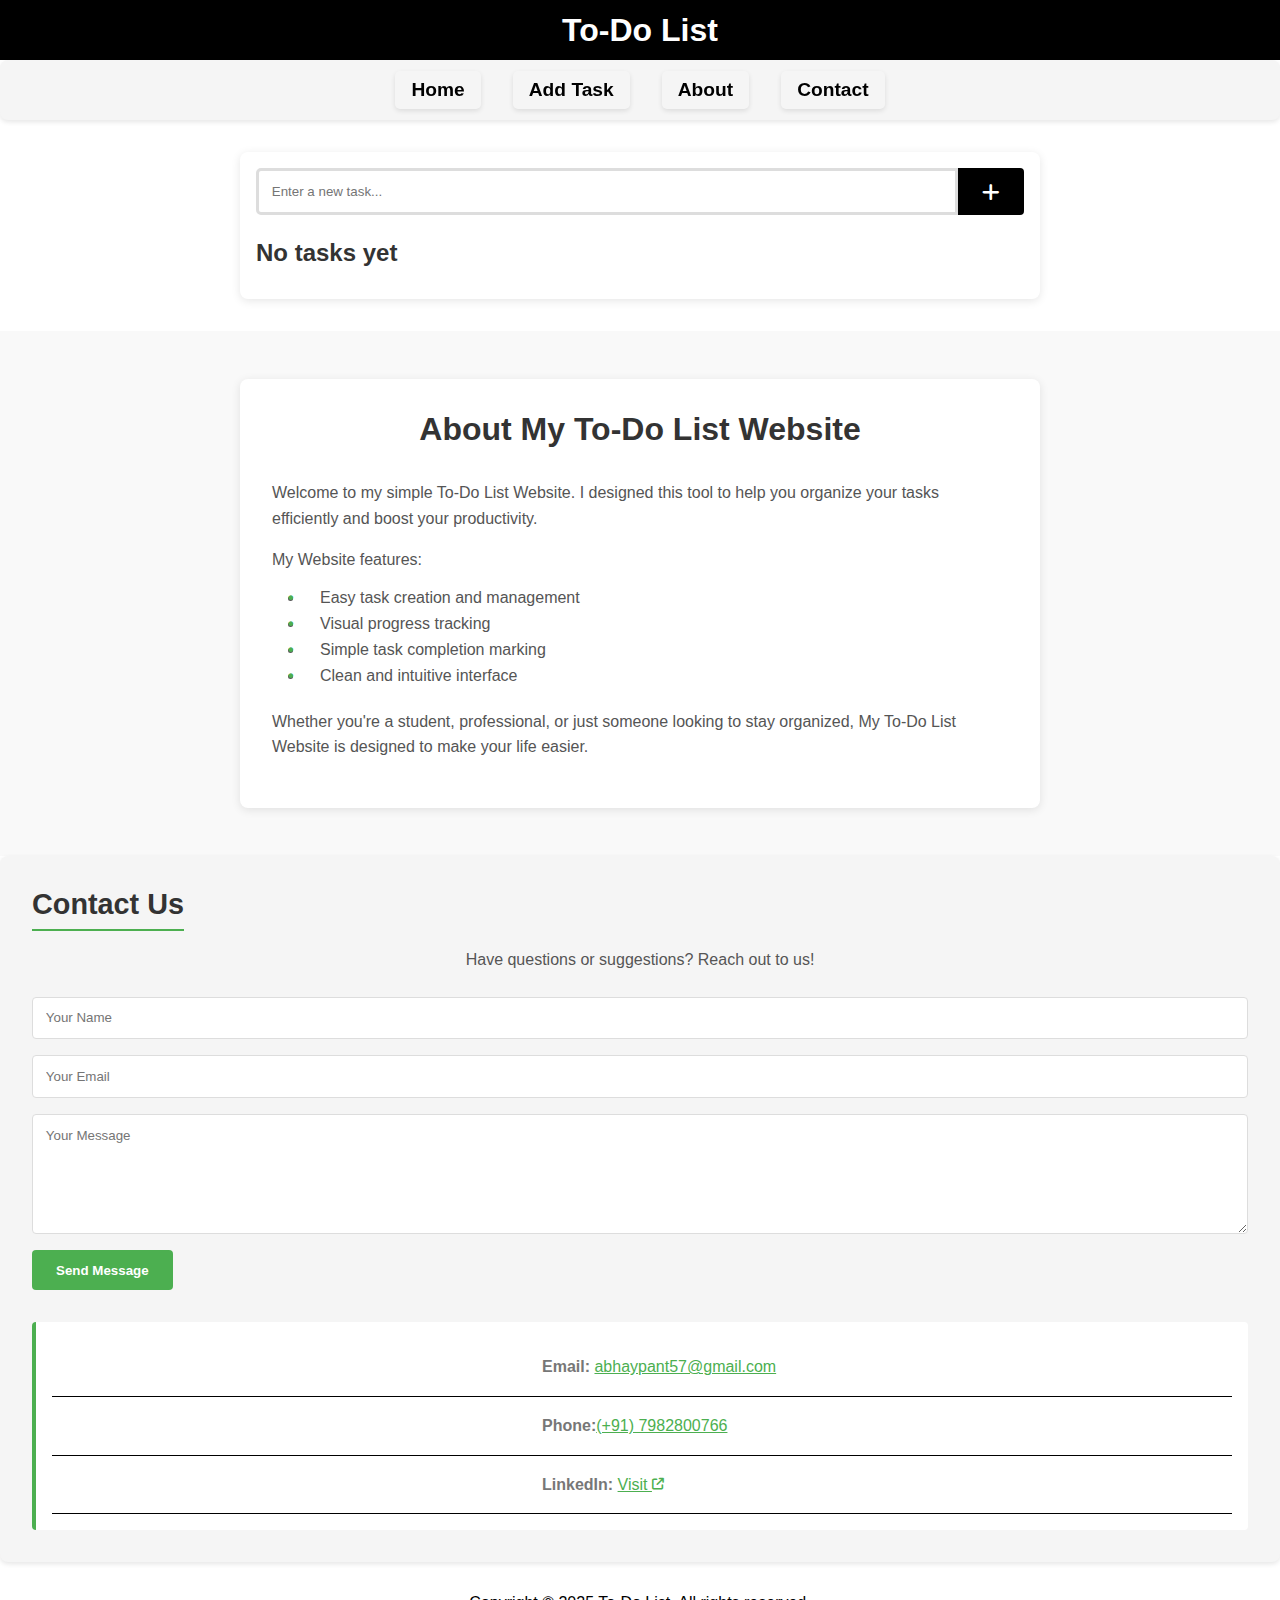
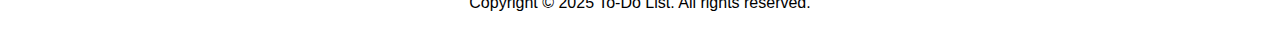
==== index2.html @ d9b7ffd4 "Add files via upload" ====
<!DOCTYPE html>
<html lang="en">
<head>
    <meta charset="UTF-8">
    <meta name="viewport" content="width=device-width, initial-scale=1.0">
    <title>To-Do List | Task Management Tool</title>
    <link rel="stylesheet" href="styling2.css">
    <link rel="stylesheet" href="https://cdnjs.cloudflare.com/ajax/libs/font-awesome/6.7.2/css/all.min.css" integrity="sha512-Evv84Mr4kqVGRNSgIGL/F/aIDqQb7xQ2vcrdIwxfjThSH8CSR7PBEakCr51Ck+w+/U6swU2Im1vVX0SVk9ABhg==" crossorigin="anonymous" referrerpolicy="no-referrer" />
</head>
<body>
<header>
    <nav>
        <div class="title">
            To-Do List
             
        </div>
           
        <div class="menu">
            <a href="#" class="click">Home</a>
             <a href="#" class="click" id="addtask">Add Task</a>
             
       
             
       
            <a href="#about" class="click">About</a>
            <a style="cursor: pointer;" class="contact-link click">Contact</a>
           
        </div>
    </nav>
</header>
<main>
    <section class="task-container">
 
        <div class="add-task">
            <input type="text" id="taskInput" placeholder="Enter a new task...">
            <button id="addBtn"><i class="fa-solid fa-plus fa-xl" style="color: #ffffff;"></i></button>
        </div>
        <div class="task-list">
            <div class="progress-container">
            <h2 class="progress-title">Progress</h2>
            <div class="progress-bar">
                <div class="progress-bar-fill"></div>
            </div>
            </div>
            <h2 class="task-title">Your Tasks</h2>
            <ul id="tasks"></ul>
        </div>
 
    </section>

<section class="about-section" id="about">
    <div class="about-container">
        <h2 class="about-title">About My To-Do List Website</h2>
        <div class="about-content">
            <div class="about-text">
                <p>Welcome to my simple To-Do List Website. I designed this tool to help you organize your tasks efficiently and boost your productivity.</p>
                <p>My Website features:</p>
                <ul class="about-features">
                    <li>Easy task creation and management</li>
                    <li>Visual progress tracking</li>
                    <li>Simple task completion marking</li>
                    <li>Clean and intuitive interface</li>
                </ul>
                <p>Whether you're a student, professional, or just someone looking to stay organized, My To-Do List Website is designed to make your life easier.</p>
            </div>
            
        </div>
    </div>
</section>


    
     
<script src="js2.js"></script>
</main>
<footer>
    <div class="contact-section" id="contactsection">
        <h3 class="contact-title">Contact Us</h3>
        <p>Have questions or suggestions? Reach out to us!</p>
        <div class="contact-form">
            <input type="text" placeholder="Your Name" class="contact-input" id="contact-name">
            <input type="email" placeholder="Your Email" class="contact-input" id="contact-email">
            <textarea placeholder="Your Message" class="contact-textarea" id="contact-message"></textarea>
            <button class="contact-submit" >Send Message</button>
        </div>
        <div class="contact-info">
            <p class="underline"="border-bottom: 1px solid black;"><span><strong>Email:</strong> <a class="hover-underline" href="mailto: abhaypant57@gmail.com">abhaypant57@gmail.com</a></span></p>

            <p class="underline"><span><b>Phone:</b><a class="hover-underline" style="color: #4caf50;" href="tel:+(91) 7982800766">(+91) 7982800766</a></span></p>

            <p class="underline"><span><strong>LinkedIn:</strong> <a  id="linkedin" class="hover-underline" target="_blank" href="https://www.linkedin.com/in/abhaypant108">Visit <i class="fa-solid fa-arrow-up-right-from-square fa-xs" style="color: #4caf50;"></i></a></span></p>
            
        </div>
    </div>
    <p>Copyright &copy; 2025 To-Do List. All rights reserved.</p>
</footer>

</body>
</html>
---- styling2.css ----
*{
    padding: 0;
    margin: 0;
    box-sizing: border-box;
}

body{
    font-family: 'Poppins', sans-serif;
}

a{
    text-decoration: none;
    color: #000;
}
header{
    position: sticky;
    top: 0;
    z-index: 2;
}

.title{
    font-size: 2rem;
    font-weight: bold;
    background-color: #000;
    color: #fff;
   display: flex;
   justify-content: center;
   align-items: center;
   height: 60px;


}

.menu{
    display: flex;
    justify-content: center;
    align-items: center;
    flex-wrap: wrap;
    gap: 2rem;
    padding: .7rem;
    background-color: #f5f5f5;
    box-shadow: 0 2px 5px rgba(0,0,0,0.1);
    width: 100%;
    border-radius: 8px;
    position: sticky;
    top: 0;
    z-index: 100;
    
}
@media (max-width: 768px) {
    .menu{
        flex-direction: column;
    }
    .title{
        font-size: 1.5rem;
        text-align: left;
    }
}
.click{
    transition: color 0.3s ease-in-out;
    font-size: 1.2rem;
    font-weight: bold;
    box-shadow: 0 2px 5px rgba(0,0,0,0.1);
    padding: 0.5rem 1rem;
    border-radius: 5px;
}
.click:hover{
 color:gray;
}
.task-container {
    max-width: 800px;
    margin: 2rem auto;
    padding: 1rem;
    background-color: #fff;
    border-radius: 8px;
    box-shadow: 0 2px 10px rgba(0,0,0,0.1);
}

.add-task {
    display: flex;
    margin-bottom: 1.5rem;
   

#taskInput {
    flex: 1;
    padding: 0.8rem;
   
    border-radius: 5px 0 0 5px;
    font-family: 'Poppins', sans-serif; 
    border: 3px solid #ddd;

}
}

#addBtn {
    padding: 0.8rem 1.5rem;
    background-color: #000;
    color: #fff;
    border: none;
    border-radius: 0 4px 4px 0;
    cursor: pointer;
    font-family: 'Poppins', sans-serif;
    font-weight: bold;
}

#addBtn:hover {
    background-color: #333;
}

.task-list:nth-child(2) {
    margin: 1rem 0px;
    
    color:#333
}

#tasks {
    list-style: none;
}

.task-item {
    display: flex;
    justify-content: space-between;
    align-items: center;
    padding: 1rem;
    margin-bottom: 0.5rem;
    background-color: #f9f9f9;
    border-radius: 4px;
    border-left: 4px solid #000;
}

.task-item.completed {
    border-left: 4px solid #4CAF50;
    opacity: 0.7;
}

.task-item.completed .task-text {
    text-decoration: line-through;
    color: #777;
}

.task-actions {
    display: flex;
    gap: 0.5rem;
}

.complete-btn, .delete-btn {
    border: none;
    width: 30px;
    height: 30px;
    border-radius: 50%;
    cursor: pointer;
    font-weight: bold;
}

.complete-btn {
    background-color: #4CAF50;
    color: white;
}

.delete-btn {
    background-color: #f44336;
    color: white;
}

/* Contact Section Styles */
.contact-section {
    background-color: #f5f5f5;
    padding: 2rem;
    border-radius: 8px;
    margin-bottom: 2rem;
    box-shadow: 0 2px 5px rgba(0, 0, 0, 0.1);
}

.contact-section h3 {
    color: #333;
    margin-bottom: 1rem;
    font-size: 1.8rem;
    border-bottom: 2px solid #4CAF50;
    padding-bottom: 0.5rem;
    display: inline-block;
}

.contact-section p {
    color: #555;
    margin-bottom: 1.5rem;
    line-height: 1.6;
}

.contact-form {
    display: flex;
    flex-direction: column;
    gap: 1rem;
    margin-bottom: 2rem;
}

.contact-input, .contact-textarea {
    padding: 0.8rem;
    border: 1px solid #ddd;
    border-radius: 4px;
    font-family: inherit;
    transition: border-color 0.3s;
}

.contact-input:focus, .contact-textarea:focus {
    border-color: #4CAF50;
    outline: none;
}

.contact-textarea {
    min-height: 120px;
    resize: vertical;
}

.contact-submit {
    background-color: #4CAF50;
    color: white;
    border: none;
    padding: 0.8rem 1.5rem;
    border-radius: 4px;
    cursor: pointer;
    font-weight: bold;
    transition: background-color 0.3s;
    align-self: flex-start;
}

.contact-submit:hover {
    background-color: #45a049;
}

.contact-info {
    background-color: #fff;
    padding: 1rem;
    border-radius: 4px;
    border-left: 4px solid #4CAF50;
}

.contact-title+p{
    text-align: center;
}
.contact-info p {
 
    padding: 1rem 0;
    margin: 0;

    color: #777;

   
}
.contact-info span{
    margin-left: calc(50% - 100px);
}

.underline{
    border-bottom: 1px solid black;
}
.hover-underline{
    text-decoration: underline;
    color: #4CAF50;
}
footer>p{
    padding-bottom: 2rem;
    text-align: center; 
}
 .progress-bar{
    width: 100%;
    height: 20px;
    background-color: #ddd;
    border-radius: 5px;
    margin-bottom: 1rem;
    
 }
 .progress-bar-fill{
 width: 0;
height: 100%;
    background-color: #4CAF50;
    border-radius: 5px;
 }
 .progress-title{
    font-size: 1.5rem;
    color: #333;
   margin-bottom: .5rem;
 }
/* About Section Styles */
.about-section {
    padding: 3rem 0;
    background-color: #f9f9f9;
}

.about-container {
    max-width: 800px;
    margin: 0 auto;
    padding: 2rem;
    background-color: white;
    border-radius: 8px;
    box-shadow: 0 2px 10px rgba(0, 0, 0, 0.1);
}

.about-title {
    text-align: center;
    color: #333;
    margin-bottom: 2rem;
    font-size: 2rem;
}

.about-content {
    display: flex;
    flex-direction: column;
}

.about-text p {
    line-height: 1.6;
    color: #555;
    margin-bottom: 1rem;
}

.about-features {
    margin: 1rem 0 1.5rem 2rem;
}

.about-features li {
    margin-bottom: 0.5rem;
    color: #555;
    position: relative;
    padding-left: 1rem;
}

.about-features li::before {
    content: "•";
    color: #4CAF50;
    font-weight: bold;
    position: absolute;
    left: -1rem;
}
.hamburger-menu {
    background: none;
    border: none;
    color: white;
    font-size: 1.5rem;
    cursor: pointer;
    display: none;
    padding: 10px;
}

@media screen and (max-width: 768px) {
    nav {
        flex-direction: column;
        align-items: flex-start;
    }
    
    .menu {
        display: none;
        flex-direction: column;
        width: 100%;
        text-align: center;
        padding: 10px 0;
    }
    
    .menu.active {
        display: flex;
    }
    
    .menu a {
        margin: 10px 0;
    }
    
    .hamburger-menu {
        display: block;
        align-self: flex-end;
        position: absolute;
        top: 15px;
        right: 15px;
    }
}
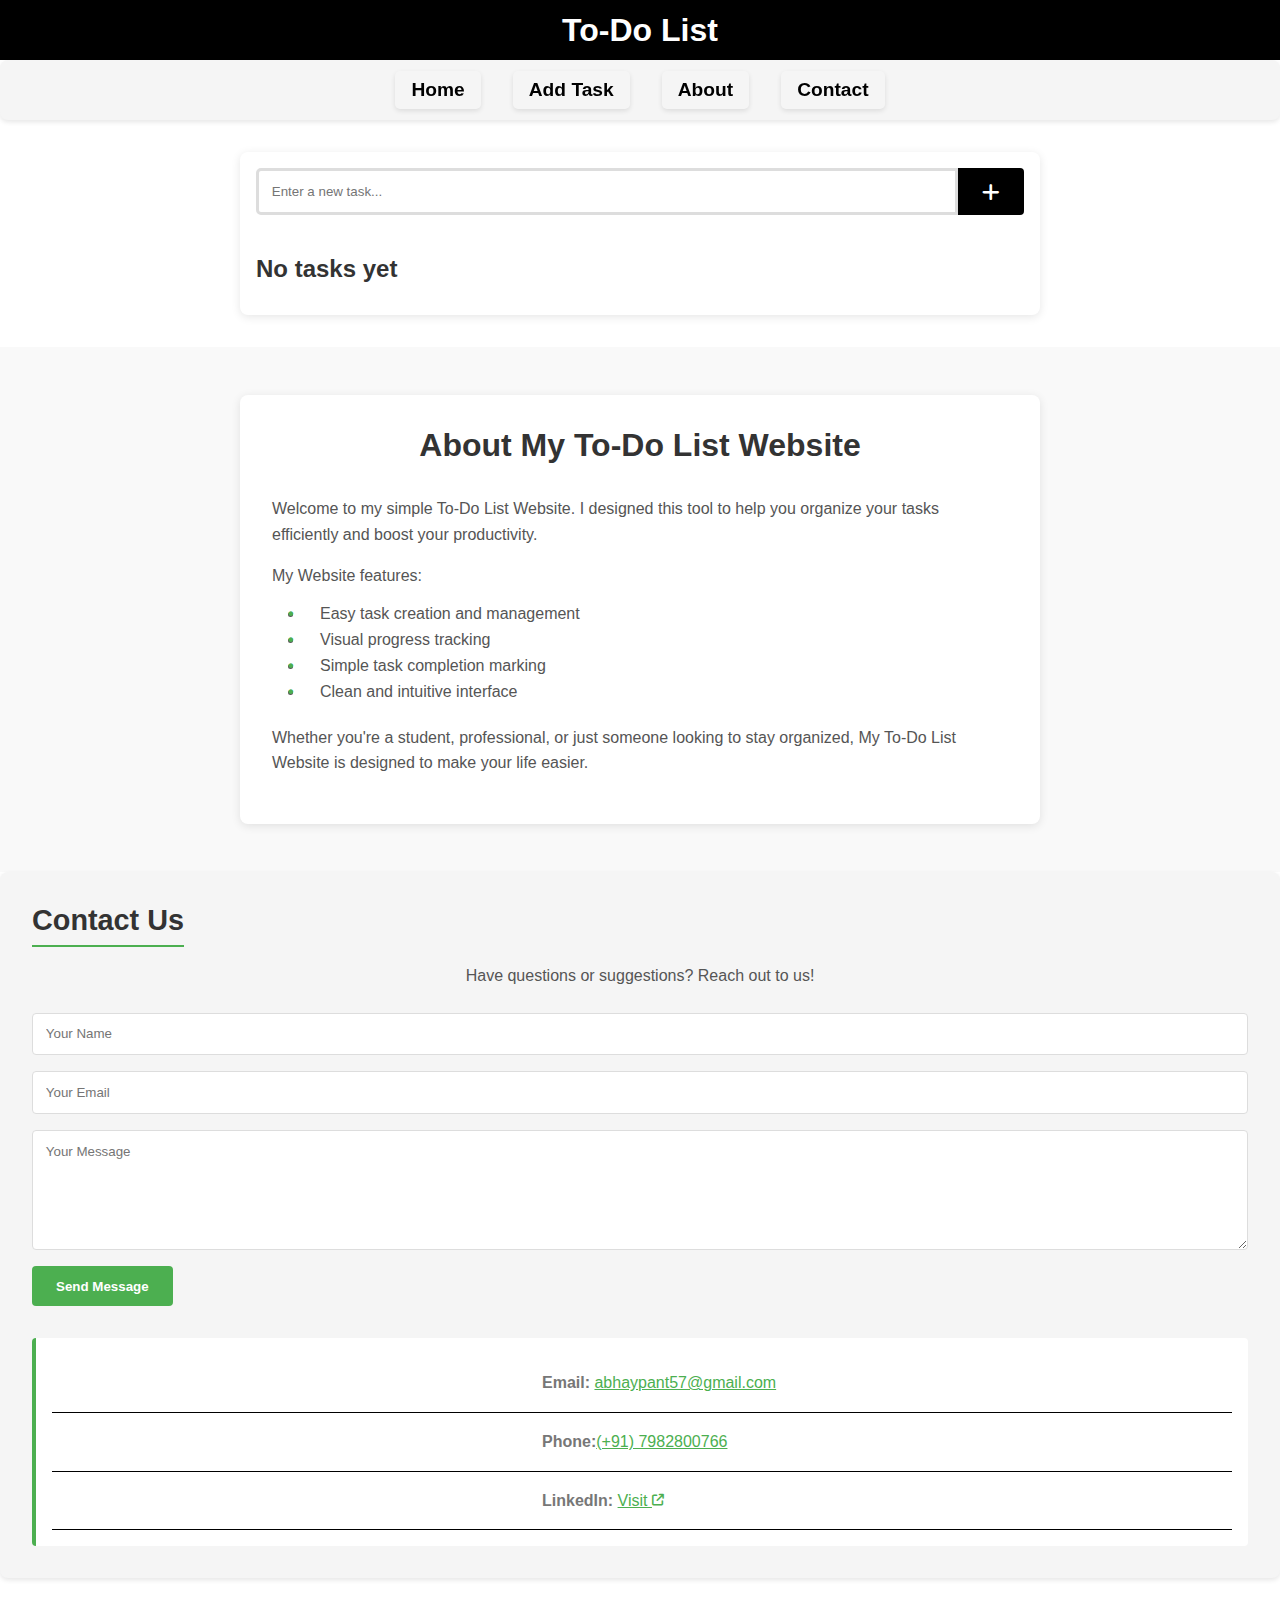
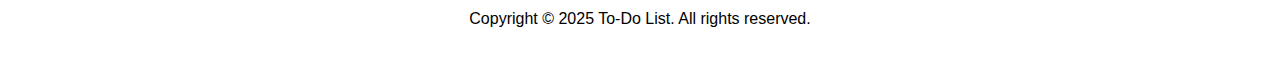
==== commit 9ff32568: "Add files via upload" ====
--- a/index2.html
+++ b/index2.html
@@ -38,14 +38,17 @@
         <div class="task-list">
             <div class="progress-container">
             <h2 class="progress-title">Progress</h2>
+            <span id="progress">You are 0% there</span>
             <div class="progress-bar">
-                <div class="progress-bar-fill"></div>
+                <div  class="progress-bar-fill"></div>
             </div>
             </div>
             <h2 class="task-title">Your Tasks</h2>
             <ul id="tasks"></ul>
+           
         </div>
- 
+       
+  <button id="delete_all"><i class="fa-solid fa-trash" style="color: #ffffff;"></i> <span style="padding-left: 3px;"> REMOVE ALL</span></button>
     </section>
 
 <section class="about-section" id="about">
--- a/styling2.css
+++ b/styling2.css
@@ -74,6 +74,9 @@
     background-color: #fff;
     border-radius: 8px;
     box-shadow: 0 2px 10px rgba(0,0,0,0.1);
+    display: flex;
+    flex-direction: column;
+    justify-items: flex-start;
 }
 
 .add-task {
@@ -371,3 +374,26 @@
         right: 15px;
     }
 }
+#progress{
+font-family: 'Gill Sans', 'Gill Sans MT', Calibri, 'Trebuchet MS', sans-serif;
+font-style: italic;
+font-weight: bold;
+font-size: 1.1rem;
+color: #4CAF50;
+}
+#delete_all{
+align-self: flex-end;
+padding: 10px;
+    background-color:#f44336;
+ border-radius: 20px;
+ border: transparent;
+ color: white;
+ cursor: pointer;
+ font-family:'Segoe UI', Tahoma, Geneva, Verdana, sans-serif;
+ font-weight: bold;
+ box-shadow:  2px 2px 5px 0px #514c4c80;
+ 
+}
+#delete_all:active{
+    background-color: rgba(244, 67, 54, 0.8) ;
+}
